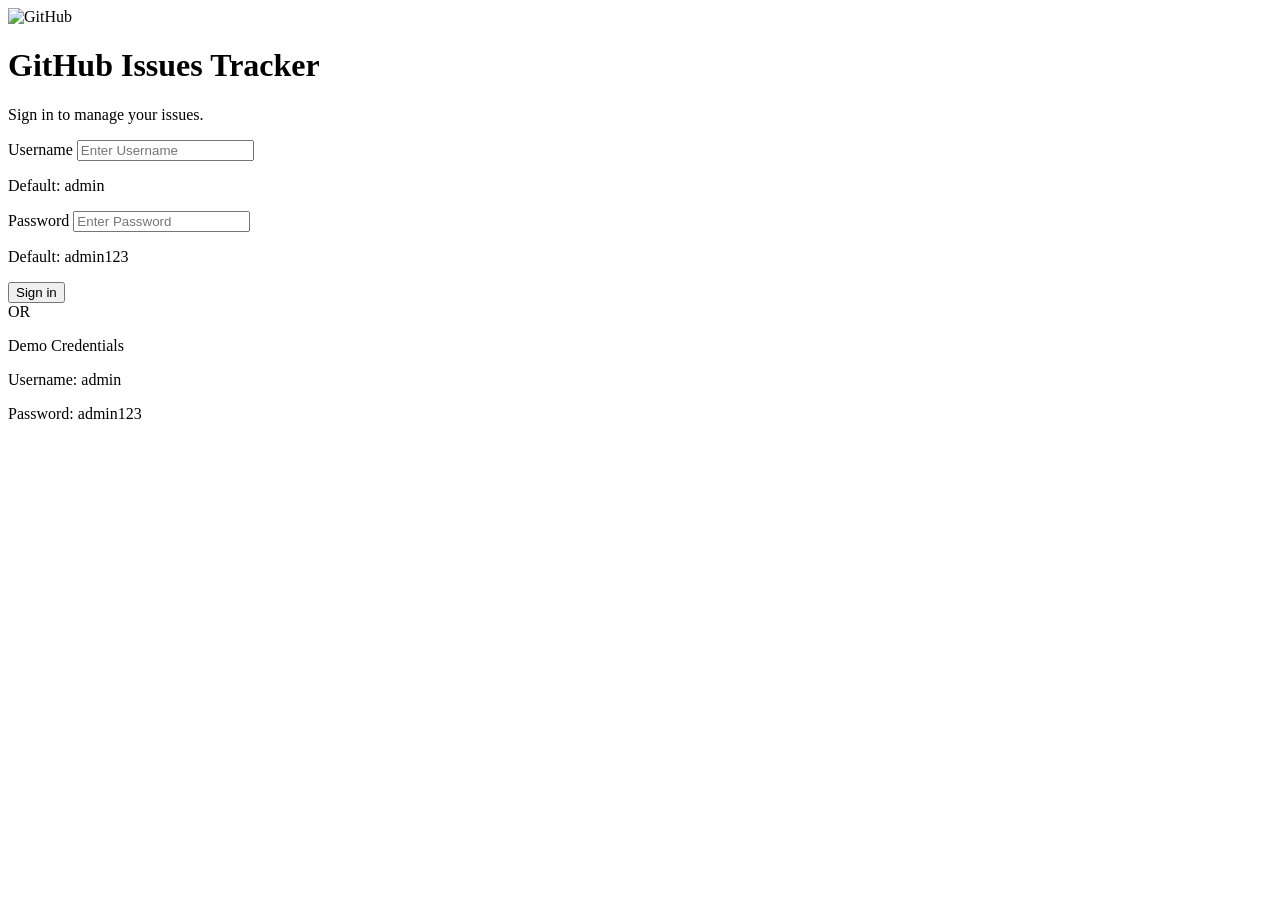
==== home.html @ d3d85b3c "add all files and open close page" ====
<!DOCTYPE html>
<html lang="en">
<head>
  <meta charset="UTF-8">
  <meta name="viewport" content="width=device-width, initial-scale=1.0">
  <title>GitHub Issues Tracker</title>
  <script src="https://cdn.tailwindcss.com"></script>
  <link rel="stylesheet" href="tailwind.init.css">
  <link rel="stylesheet" href="https://cdnjs.cloudflare.com/ajax/libs/font-awesome/6.5.1/css/all.min.css">
</head>
<body class="bg-gray-50 min-h-screen">
  <!-- Navbar -->
  <nav class="bg-white shadow-sm border-b border-gray-200 sticky top-0 z-40">
    <div class="max-w-7xl mx-auto px-4 sm:px-6 lg:px-8">
      <div class="flex flex-col sm:flex-row justify-between items-center gap-4 py-4">
        <div class="flex items-center gap-2">
          <img src="https://github.githubassets.com/images/modules/logos_page/GitHub-Mark.png" alt="GitHub" class="w-8 h-8">
          <span class="text-xl font-bold text-gray-800">GitHub Issues Tracker</span>
        </div>
        <div class="flex w-full sm:w-auto gap-2">
          <div class="relative flex-1 sm:w-64">
            <i class="fas fa-search absolute left-3 top-1/2 -translate-y-1/2 text-gray-400"></i>
            <input 
              type="text" 
              id="searchInput" 
              placeholder="Search Issues..." 
              class="w-full pl-10 pr-4 py-2 border border-gray-300 rounded-lg focus:ring-2 focus:ring-purple-500 focus:border-purple-500 outline-none"
            >
          </div>
          <button class="px-4 py-2 bg-purple-600 hover:bg-purple-700 text-white font-medium rounded-lg transition-colors whitespace-nowrap">
            <i class="fas fa-plus mr-2"></i> New Issue
          </button>
          <button id="logoutBtn" class="px-4 py-2 text-gray-600 hover:text-purple-600 hover:bg-purple-50 rounded-lg transition-colors" title="Logout">
            <i class="fas fa-sign-out-alt"></i>
          </button>
        </div>
      </div>
    </div>
  </nav>

  <main class="max-w-7xl mx-auto px-4 sm:px-6 lg:px-8 py-8">
    <!-- Tabs -->
    <div class="flex gap-1 mb-6">
      <button id="tabAll" class="tab-btn px-6 py-2.5 rounded-t-lg font-medium bg-purple-600 text-white" data-tab="all">All</button>
      <button id="tabOpen" class="tab-btn px-6 py-2.5 rounded-t-lg font-medium bg-gray-200 text-gray-700 hover:bg-gray-300" data-tab="open">Open</button>
      <button id="tabClosed" class="tab-btn px-6 py-2.5 rounded-t-lg font-medium bg-gray-200 text-gray-700 hover:bg-gray-300" data-tab="closed">Closed</button>
    </div>

    <!-- Summary Section -->
    <div class="bg-white rounded-xl shadow-sm border border-gray-200 p-6 mb-6">
      <div class="flex flex-col sm:flex-row justify-between items-start sm:items-center gap-4">
        <div class="flex items-center gap-3">
          <div class="w-12 h-12 rounded-full bg-purple-100 flex items-center justify-center">
            <i class="fas fa-cog text-purple-600 text-xl"></i>
          </div>
          <div>
            <h2 class="text-2xl font-bold text-gray-800"><span id="issueCount">0</span> Issues</h2>
            <p class="text-gray-500 text-sm">Track and manage your project issues.</p>
          </div>
        </div>
        <div class="flex items-center gap-6 text-sm">
          <span class="flex items-center gap-2">
            <span class="w-3 h-3 rounded-full bg-green-500"></span>
            <span class="text-gray-600">Open</span>
          </span>
          <span class="flex items-center gap-2">
            <span class="w-3 h-3 rounded-full bg-purple-500"></span>
            <span class="text-gray-600">Closed</span>
          </span>
        </div>
      </div>
    </div>

    <!-- Loading Spinner -->
    <div id="loadingSpinner" class="flex flex-col items-center justify-center py-20">
      <div class="w-12 h-12 border-4 border-purple-600 border-t-transparent rounded-full animate-spin"></div>
      <p class="mt-4 text-gray-500">Loading issues...</p>
    </div>

    <!-- Issues Grid -->
    <div id="issuesGrid" class="grid grid-cols-1 sm:grid-cols-2 lg:grid-cols-4 gap-4 hidden">
      <!-- Issue cards will be inserted here -->
    </div>

    <!-- No Results -->
    <div id="noResults" class="p-12 text-center text-gray-500 hidden">
      <i class="fas fa-inbox text-4xl mb-4 text-gray-300"></i>
      <p>No issues found</p>
    </div>
  </main>

  <script src="home.js"></script>
</body>
</html>
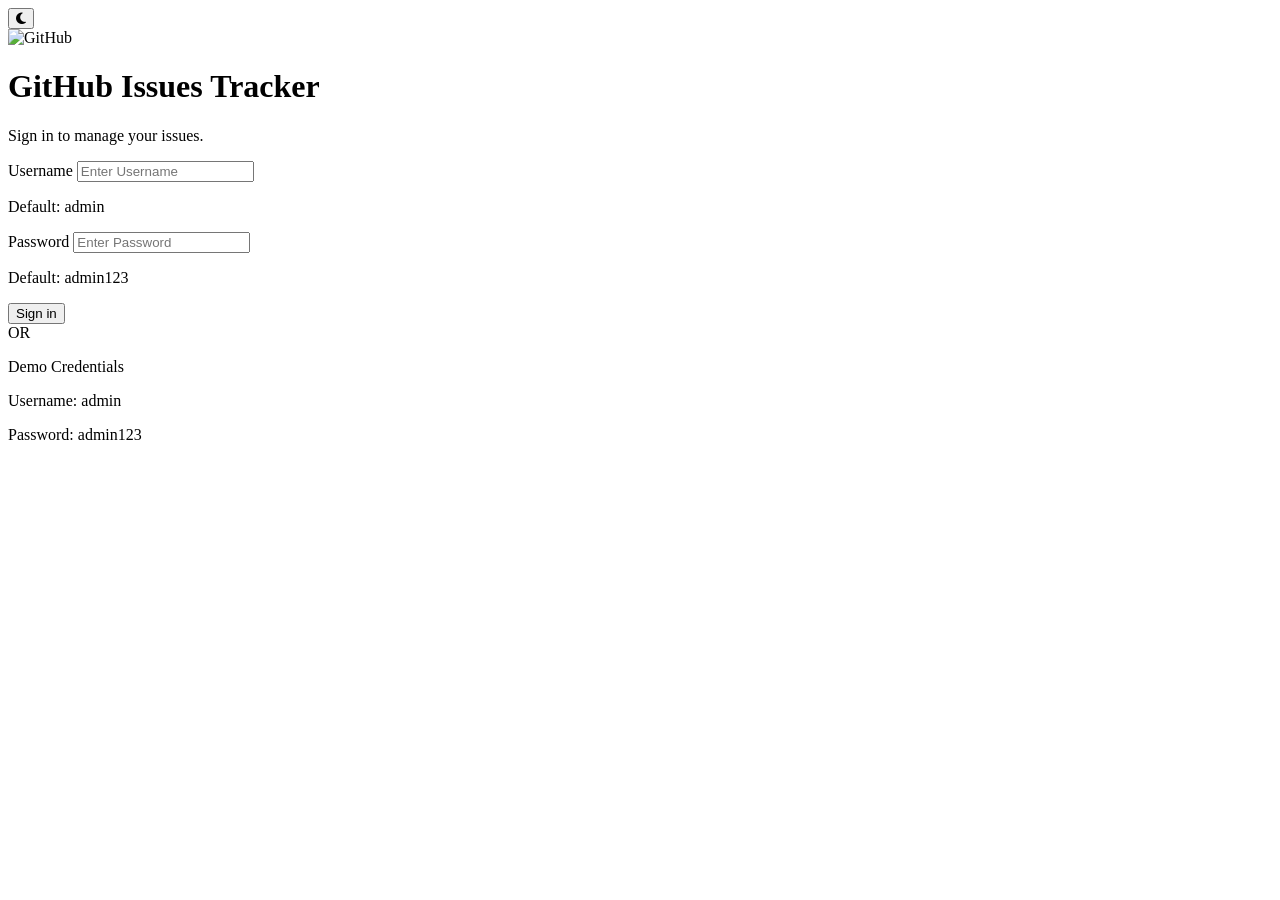
==== commit 6eae7ceb: "add dark mode" ====
--- a/home.html
+++ b/home.html
@@ -5,90 +5,118 @@
   <meta name="viewport" content="width=device-width, initial-scale=1.0">
   <title>GitHub Issues Tracker</title>
   <script src="https://cdn.tailwindcss.com"></script>
+  <script>
+    tailwind.config = { darkMode: 'class' }
+  </script>
   <link rel="stylesheet" href="tailwind.init.css">
+  <script src="theme.js"></script>
   <link rel="stylesheet" href="https://cdnjs.cloudflare.com/ajax/libs/font-awesome/6.5.1/css/all.min.css">
 </head>
-<body class="bg-gray-50 min-h-screen">
+<body class="bg-white dark:bg-gray-900 min-h-screen overflow-x-hidden transition-colors">
   <!-- Navbar -->
-  <nav class="bg-white shadow-sm border-b border-gray-200 sticky top-0 z-40">
-    <div class="max-w-7xl mx-auto px-4 sm:px-6 lg:px-8">
-      <div class="flex flex-col sm:flex-row justify-between items-center gap-4 py-4">
-        <div class="flex items-center gap-2">
-          <img src="https://github.githubassets.com/images/modules/logos_page/GitHub-Mark.png" alt="GitHub" class="w-8 h-8">
-          <span class="text-xl font-bold text-gray-800">GitHub Issues Tracker</span>
+  <nav class="bg-white dark:bg-gray-800 shadow-sm border-b border-gray-200 dark:border-gray-700 sticky top-0 z-40 transition-colors">
+    <div class="max-w-7xl mx-auto px-3 sm:px-6 lg:px-8">
+      <div class="flex flex-col gap-3 sm:flex-row sm:justify-between sm:items-center py-3 sm:py-4">
+        <div class="flex items-center gap-2 min-w-0">
+          <img src="https://github.githubassets.com/images/modules/logos_page/GitHub-Mark.png" alt="GitHub" class="w-7 h-7 sm:w-8 sm:h-8 flex-shrink-0">
+          <span class="text-base sm:text-xl font-bold text-gray-800 dark:text-gray-100 truncate">GitHub Issues Tracker</span>
         </div>
-        <div class="flex w-full sm:w-auto gap-2">
-          <div class="relative flex-1 sm:w-64">
-            <i class="fas fa-search absolute left-3 top-1/2 -translate-y-1/2 text-gray-400"></i>
+        <div class="flex flex-col sm:flex-row w-full sm:w-auto gap-2 items-center">
+          <button id="themeToggle" type="button" class="p-2 rounded-lg text-gray-600 dark:text-gray-300 hover:bg-gray-100 dark:hover:bg-gray-700 transition-colors" title="Toggle theme">
+            <i id="themeIcon" class="fas fa-moon"></i>
+          </button>
+          <div class="relative flex-1 min-w-0 w-full sm:w-auto">
+            <i class="fas fa-search absolute left-3 top-1/2 -translate-y-1/2 text-gray-400 dark:text-gray-500"></i>
             <input 
               type="text" 
               id="searchInput" 
               placeholder="Search Issues..." 
-              class="w-full pl-10 pr-4 py-2 border border-gray-300 rounded-lg focus:ring-2 focus:ring-purple-500 focus:border-purple-500 outline-none"
+              class="w-full pl-10 pr-4 py-2.5 sm:py-2 min-h-[44px] sm:min-h-0 border border-gray-300 dark:border-gray-600 rounded-lg outline-none search-input-focus bg-white dark:bg-gray-700 text-gray-900 dark:text-gray-100 placeholder-gray-500 dark:placeholder-gray-400"
             >
           </div>
-          <button class="px-4 py-2 bg-purple-600 hover:bg-purple-700 text-white font-medium rounded-lg transition-colors whitespace-nowrap">
-            <i class="fas fa-plus mr-2"></i> New Issue
-          </button>
-          <button id="logoutBtn" class="px-4 py-2 text-gray-600 hover:text-purple-600 hover:bg-purple-50 rounded-lg transition-colors" title="Logout">
-            <i class="fas fa-sign-out-alt"></i>
-          </button>
+          <div class="flex gap-2">
+            <button class="flex-1 sm:flex-none px-4 py-2.5 sm:py-2 min-h-[44px] text-white font-medium rounded-lg transition-colors whitespace-nowrap hover:opacity-90" style="background-color: #633EFF;">
+              <i class="fas fa-plus mr-2"></i> New Issue
+            </button>
+            <button id="logoutBtn" class="px-4 py-2.5 sm:py-2 min-h-[44px] text-gray-600 dark:text-gray-300 hover:text-purple-600 dark:hover:text-purple-400 hover:bg-purple-50 dark:hover:bg-gray-700 rounded-lg transition-colors" title="Logout">
+              <i class="fas fa-sign-out-alt"></i>
+            </button>
+          </div>
         </div>
       </div>
     </div>
   </nav>
 
-  <main class="max-w-7xl mx-auto px-4 sm:px-6 lg:px-8 py-8">
+  <main class="max-w-7xl mx-auto px-3 sm:px-6 lg:px-8 py-4 sm:py-8">
     <!-- Tabs -->
-    <div class="flex gap-1 mb-6">
-      <button id="tabAll" class="tab-btn px-6 py-2.5 rounded-t-lg font-medium bg-purple-600 text-white" data-tab="all">All</button>
-      <button id="tabOpen" class="tab-btn px-6 py-2.5 rounded-t-lg font-medium bg-gray-200 text-gray-700 hover:bg-gray-300" data-tab="open">Open</button>
-      <button id="tabClosed" class="tab-btn px-6 py-2.5 rounded-t-lg font-medium bg-gray-200 text-gray-700 hover:bg-gray-300" data-tab="closed">Closed</button>
+    <div class="tabs-scroll flex gap-0 border-b-2 border-dotted border-gray-300 dark:border-gray-600 pb-0 mb-4 sm:mb-6 overflow-x-auto">
+      <button id="tabAll" class="tab-btn px-4 sm:px-6 py-2.5 rounded-t-lg font-medium text-white flex-shrink-0 min-h-[44px]" style="background-color: #633EFF;" data-tab="all">All</button>
+      <button id="tabOpen" class="tab-btn px-4 sm:px-6 py-2.5 rounded-t-lg font-medium bg-white dark:bg-gray-800 border border-b-0 border-gray-300 dark:border-gray-600 text-gray-700 dark:text-gray-300 hover:bg-gray-50 dark:hover:bg-gray-700 flex-shrink-0 min-h-[44px]" data-tab="open">Open</button>
+      <button id="tabClosed" class="tab-btn px-4 sm:px-6 py-2.5 rounded-t-lg font-medium bg-white dark:bg-gray-800 border border-b-0 border-gray-300 dark:border-gray-600 text-gray-700 dark:text-gray-300 hover:bg-gray-50 dark:hover:bg-gray-700 flex-shrink-0 min-h-[44px]" data-tab="closed">Closed</button>
     </div>
 
     <!-- Summary Section -->
-    <div class="bg-white rounded-xl shadow-sm border border-gray-200 p-6 mb-6">
-      <div class="flex flex-col sm:flex-row justify-between items-start sm:items-center gap-4">
-        <div class="flex items-center gap-3">
-          <div class="w-12 h-12 rounded-full bg-purple-100 flex items-center justify-center">
-            <i class="fas fa-cog text-purple-600 text-xl"></i>
+    <div class="bg-white dark:bg-gray-800 rounded-xl shadow-sm border border-gray-200 dark:border-gray-700 p-4 sm:p-6 mb-4 sm:mb-6">
+      <div class="flex flex-col sm:flex-row justify-between items-start sm:items-center gap-3 sm:gap-4">
+        <div class="flex items-center gap-3 min-w-0">
+          <div class="w-10 h-10 sm:w-12 sm:h-12 rounded-full flex items-center justify-center flex-shrink-0 overflow-hidden" style="background-color: rgba(99, 62, 255, 0.1);">
+            <img src="assets/aperture-icon.png" alt="Issues" class="w-6 h-6 sm:w-7 sm:h-7 object-contain">
           </div>
-          <div>
-            <h2 class="text-2xl font-bold text-gray-800"><span id="issueCount">0</span> Issues</h2>
-            <p class="text-gray-500 text-sm">Track and manage your project issues.</p>
+          <div class="min-w-0">
+            <h2 class="text-xl sm:text-2xl font-bold text-gray-800 dark:text-gray-100"><span id="issueCount">0</span> Issues</h2>
+            <p class="text-gray-500 dark:text-gray-400 text-xs sm:text-sm">Track and manage your project issues.</p>
           </div>
         </div>
-        <div class="flex items-center gap-6 text-sm">
+        <div class="flex items-center gap-4 sm:gap-6 text-sm flex-shrink-0">
           <span class="flex items-center gap-2">
-            <span class="w-3 h-3 rounded-full bg-green-500"></span>
-            <span class="text-gray-600">Open</span>
+            <span class="w-3 h-3 rounded-full" style="background-color: #3BBF5D;"></span>
+            <span class="text-gray-600 dark:text-gray-400">Open</span>
           </span>
           <span class="flex items-center gap-2">
-            <span class="w-3 h-3 rounded-full bg-purple-500"></span>
-            <span class="text-gray-600">Closed</span>
+            <span class="w-3 h-3 rounded-full" style="background-color: #9B59B6;"></span>
+            <span class="text-gray-600 dark:text-gray-400">Closed</span>
           </span>
         </div>
       </div>
     </div>
 
     <!-- Loading Spinner -->
-    <div id="loadingSpinner" class="flex flex-col items-center justify-center py-20">
-      <div class="w-12 h-12 border-4 border-purple-600 border-t-transparent rounded-full animate-spin"></div>
-      <p class="mt-4 text-gray-500">Loading issues...</p>
+    <div id="loadingSpinner" class="flex flex-col items-center justify-center py-12 sm:py-20">
+      <div class="w-12 h-12 border-4 border-t-transparent rounded-full animate-spin" style="border-color: #633EFF; border-top-color: transparent;"></div>
+      <p class="mt-4 text-gray-500 dark:text-gray-400">Loading issues...</p>
     </div>
 
     <!-- Issues Grid -->
-    <div id="issuesGrid" class="grid grid-cols-1 sm:grid-cols-2 lg:grid-cols-4 gap-4 hidden">
+    <div id="issuesGrid" class="grid grid-cols-1 sm:grid-cols-2 lg:grid-cols-4 gap-3 sm:gap-4 hidden">
       <!-- Issue cards will be inserted here -->
     </div>
 
     <!-- No Results -->
-    <div id="noResults" class="p-12 text-center text-gray-500 hidden">
-      <i class="fas fa-inbox text-4xl mb-4 text-gray-300"></i>
+    <div id="noResults" class="p-12 text-center text-gray-500 dark:text-gray-400 hidden">
+      <i class="fas fa-inbox text-4xl mb-4 text-gray-300 dark:text-gray-600"></i>
       <p>No issues found</p>
     </div>
   </main>
 
+  <!-- Issue Detail Modal -->
+  <div id="issueModal" class="fixed inset-0 bg-black bg-opacity-50 dark:bg-opacity-70 z-50 hidden items-center justify-center p-3 sm:p-4 overflow-y-auto">
+    <div class="bg-white dark:bg-gray-800 rounded-xl shadow-xl max-w-2xl w-full max-h-[90vh] overflow-y-auto my-auto border border-gray-200 dark:border-gray-700">
+      <div class="p-4 sm:p-6">
+        <h2 id="modalTitle" class="text-lg sm:text-xl font-bold text-gray-800 dark:text-gray-100 mb-2 break-words"></h2>
+        <p id="modalMeta" class="text-sm text-gray-500 dark:text-gray-400 mb-4"></p>
+        <div id="modalLabels" class="flex flex-wrap gap-2 mb-4"></div>
+        <p id="modalDescription" class="text-gray-600 dark:text-gray-300 mb-4 text-sm sm:text-base break-words"></p>
+        <div class="space-y-2 mb-6">
+          <p><span class="text-gray-500 dark:text-gray-400 font-medium">Assignee:</span> <span id="modalAssignee" class="text-gray-800 dark:text-gray-200"></span></p>
+          <p><span class="text-gray-500 dark:text-gray-400 font-medium">Priority:</span> <span id="modalPriority"></span></p>
+        </div>
+        <div class="flex justify-end">
+          <button id="closeModal" class="px-6 py-2 text-white font-medium rounded-lg transition-colors" style="background-color: #633EFF;">Close</button>
+        </div>
+      </div>
+    </div>
+  </div>
+
   <script src="home.js"></script>
 </body>
 </html>
